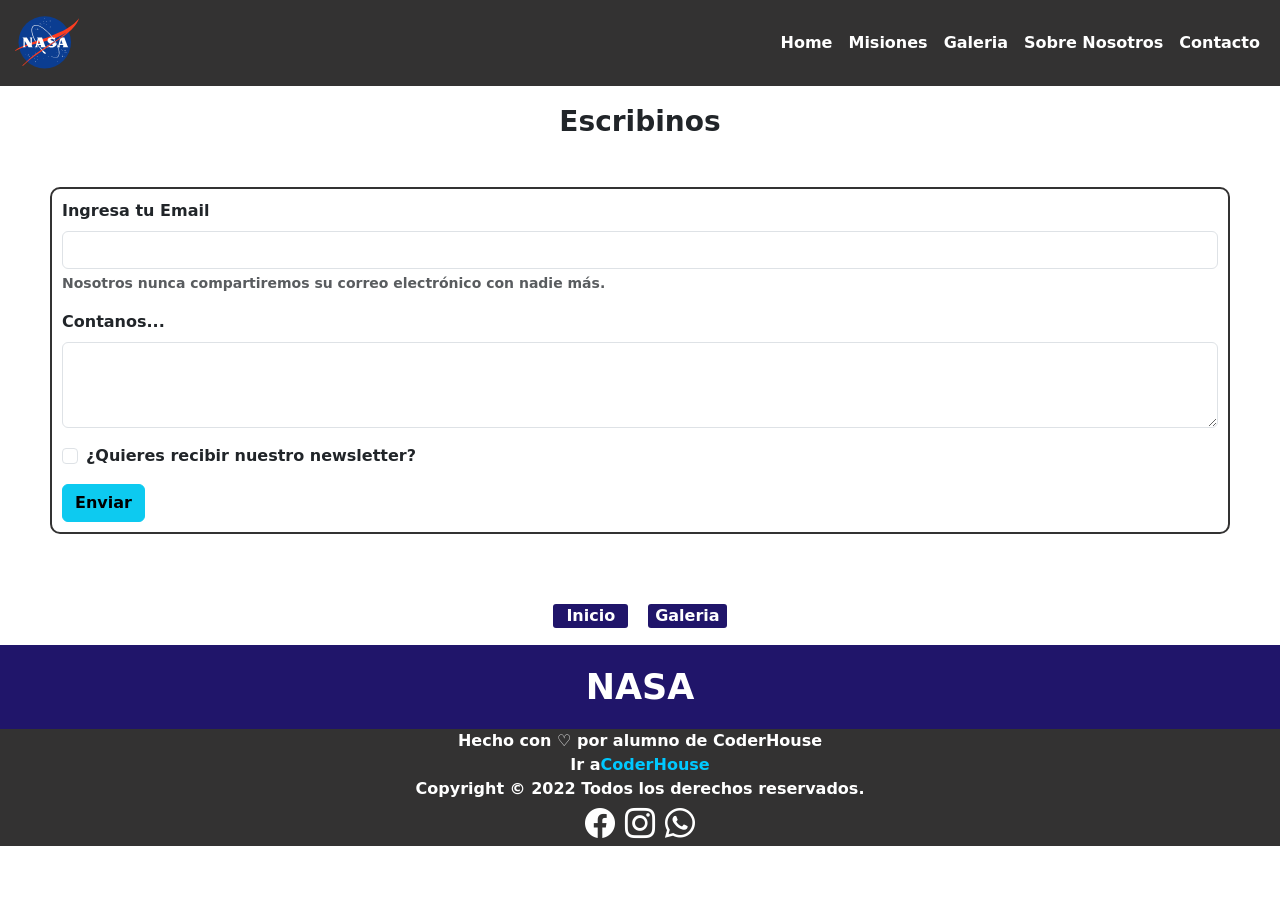
==== pages/contacto.html @ 82d35a12 "first commit" ====
<!DOCTYPE html>
<html lang="es">
<head>
    <meta charset="UTF-8">
    <meta http-equiv="X-UA-Compatible" content="IE=edge">
    <meta name="viewport" content="width=device-width, initial-scale=1.0">
    <meta name="description" content="Contacto de la Administración Nacional de Aeronáutica y el Espacio, más conocida como NASA">
    <meta name="keywords" content="contacto, fotos, imagenes del espacio, nasa, NASA, space, planets, moon, sun, earth">
    <link href="https://cdn.jsdelivr.net/npm/bootstrap@5.2.0-beta1/dist/css/bootstrap.min.css" rel="stylesheet" integrity="sha384-0evHe/X+R7YkIZDRvuzKMRqM+OrBnVFBL6DOitfPri4tjfHxaWutUpFmBp4vmVor" crossorigin="anonymous">
    <link rel="stylesheet" href="https://cdn.jsdelivr.net/npm/bootstrap-icons@1.8.3/font/bootstrap-icons.css">
    <link rel="stylesheet" href="../stylesheet/css/style.css">
    <link rel="icon" href="../assets/NASA.ico">
    <title>Nasa: Contacto</title>
</head>
<body>

    <!--nav-->
    <nav class="navbar navbar-expand-lg bg-gr fixed-top">
        <div class="container-fluid">
          <a class="navbar-brand" href="../index.html"><img src="../assets/nasa-logo.svg" alt="nasa-logo" class="logo"></a>
          <button class="navbar-toggler" type="button" data-bs-toggle="collapse" data-bs-target="#navbarNavDropdown" aria-controls="navbarNavDropdown" aria-expanded="false" aria-label="Toggle navigation">
            <span class="navbar-toggler-icon"></span>
          </button>
          <div class="collapse navbar-collapse justify-content-end" id="navbarNavDropdown">
            <ul class="navbar-nav">
              <li class="nav-item">
                <a class="nav-link bg-gra" href="../index.html">Home</a>
              </li>
              <li class="nav-item">
                <a class="nav-link bg-gra" href="misiones.html">Misiones</a>
              </li>
              <li class="nav-item">
                <a class="nav-link bg-gra" href="galeria.html">Galeria</a>
              </li>
              <li class="nav-item">
                <a class="nav-link bg-gra" href="sobre-nosotros.html">Sobre Nosotros</a>
              </li>
              <li class="nav-item">
                <a class="nav-link bg-gra" href="contacto.html">Contacto</a>
              </li>
            </ul>
          </div>
        </div>
    </nav>
    <!--end nav-->
    <!--header-->
    <header>
        <h1 class="h3 text-center mt-5 mb-5 fw-bold">Escribinos</h1>
    </header>
    <!--end header-->
    <!--main-->
    <main>
        <form class="formularioCss">
            <div class="mb-3">
              <label for="exampleInputEmail1" class="form-label">Ingresa tu Email</label>
              <input type="email" class="form-control" id="exampleInputEmail1" aria-describedby="emailHelp">
              <div id="emailHelp" class="form-text">Nosotros nunca compartiremos su correo electrónico con nadie más.</div>
            </div>
            <div class="mb-3">
                <label for="exampleFormControlTextarea1" class="form-label">Contanos...</label>
                <textarea class="form-control" id="exampleFormControlTextarea1" rows="3"></textarea>
            </div>
            <div class="mb-3 form-check">
              <input type="checkbox" class="form-check-input" id="exampleCheck1">
              <label class="form-check-label" for="exampleCheck1">¿Quieres recibir nuestro newsletter?</label>
            </div>
            <button type="submit" class="btn btn-info fw-bold">Enviar</button>
        </form>
        <article class="botons">
            <button class="btn-1"><a href="../index.html">Inicio</a></button>
            <button class="btn-2"><a href="galeria.html">Galeria</a></button>
        </article>
        <article>
            <div class="contenedor fw-bold"> NASA
            </div>
        </article>
    </main>
    <!--end main-->
    <!--footer-->
    <footer>
        <div class="footerText footerIcons">Hecho con ♡ por alumno de CoderHouse</div>
        <div class="footerText footerIcons">Ir a<a href="https://CoderHouse.com" target="_blank" class="footerText"> CoderHouse</a></div>
        <div class="footerText footerIcons">Copyright © 2022 Todos los derechos reservados.</div>
        <div class="footerIcons">
          <a href="https://facebook.com" target="_blank"><i class="bi bi-facebook iconsFooter"></i></a>
          <a href="https://instagram.com" target="_blank"><i class="bi bi-instagram iconsFooter"></i></a>
          <a href="https://whatsapp.com" target="_blank"><i class="bi bi-whatsapp iconsFooter"></i></a>
        </div>
    </footer>
      <!--end footer-->
    <!-- JavaScript-->
    <script src="https://cdn.jsdelivr.net/npm/bootstrap@5.2.0-beta1/dist/js/bootstrap.bundle.min.js"
     integrity="sha384-pprn3073KE6tl6bjs2QrFaJGz5/SUsLqktiwsUTF55Jfv3qYSDhgCecCxMW52nD2"
     crossorigin="anonymous">
    </script>
</body>
</html>
---- stylesheet/css/style.css ----
* {
  padding: 0;
  margin: 0;
  box-sizing: border-box;
}

.botons {
  display: flex;
  justify-content: center;
}

.btn-1, .btn-2 {
  background-color: #20156a;
  padding-left: 13px;
  padding-right: 13px;
  margin-left: 10px;
  margin-right: 10px;
  margin-bottom: 17px;
  border: 0;
  border-radius: 3px;
  font-weight: bold;
}
.btn-1 a, .btn-2 a {
  text-decoration: none;
  color: #ffffff;
}

.btn-2 {
  padding-left: 7px;
  padding-right: 7px;
}

.articleBox {
  display: flex;
  justify-content: center;
}
.articleBox .box {
  height: 25px;
  width: 60px;
  background-color: #20156a;
  color: #ffffff;
  border: 0px;
  border-radius: 5px;
  text-align: center;
  font-weight: bold;
  margin-top: 10px;
}

.contenedor {
  color: #ffffff;
  background-color: #20156a;
  text-align: center;
  padding: 1rem;
  font-size: 35px;
}

.logo {
  height: 60px;
}

header {
  margin-top: 105px;
}

.bg-gr {
  background-color: rgb(51, 50, 50);
}

.bg-gra {
  color: rgb(255, 255, 255) !important;
  font-weight: bold !important;
}

.bg-gra:hover {
  color: rgb(0, 200, 255) !important;
}

#parrafoText {
  background-color: rgb(255, 255, 255);
  border: 5px solid rgb(35, 35, 35);
  border-radius: 5px;
}

.formularioCss {
  margin-left: 50px;
  margin-right: 50px;
  margin-bottom: 70px;
  margin-top: 20px;
  border: 2px solid rgb(51, 50, 50);
  border-radius: 10px;
  padding: 10px;
  font-weight: bold;
}

.footerText {
  color: rgb(255, 255, 255);
  font-weight: bold;
}

.footerText a {
  text-decoration: none;
  color: rgb(0, 200, 255);
}

.footerIcons {
  display: flex;
  background-color: rgb(51, 50, 50);
  justify-content: center;
}

.bi-facebook:hover {
  color: #3b5998;
}

.bi-instagram:hover {
  color: #8a3ab9;
}

.bi-whatsapp:hover {
  color: #25D366;
}

.bi-instagram {
  margin-left: 10px;
  margin-right: 10px;
}

.iconsFooter {
  font-size: 30px;
  color: rgb(255, 255, 255);
}

/*# sourceMappingURL=style.css.map */
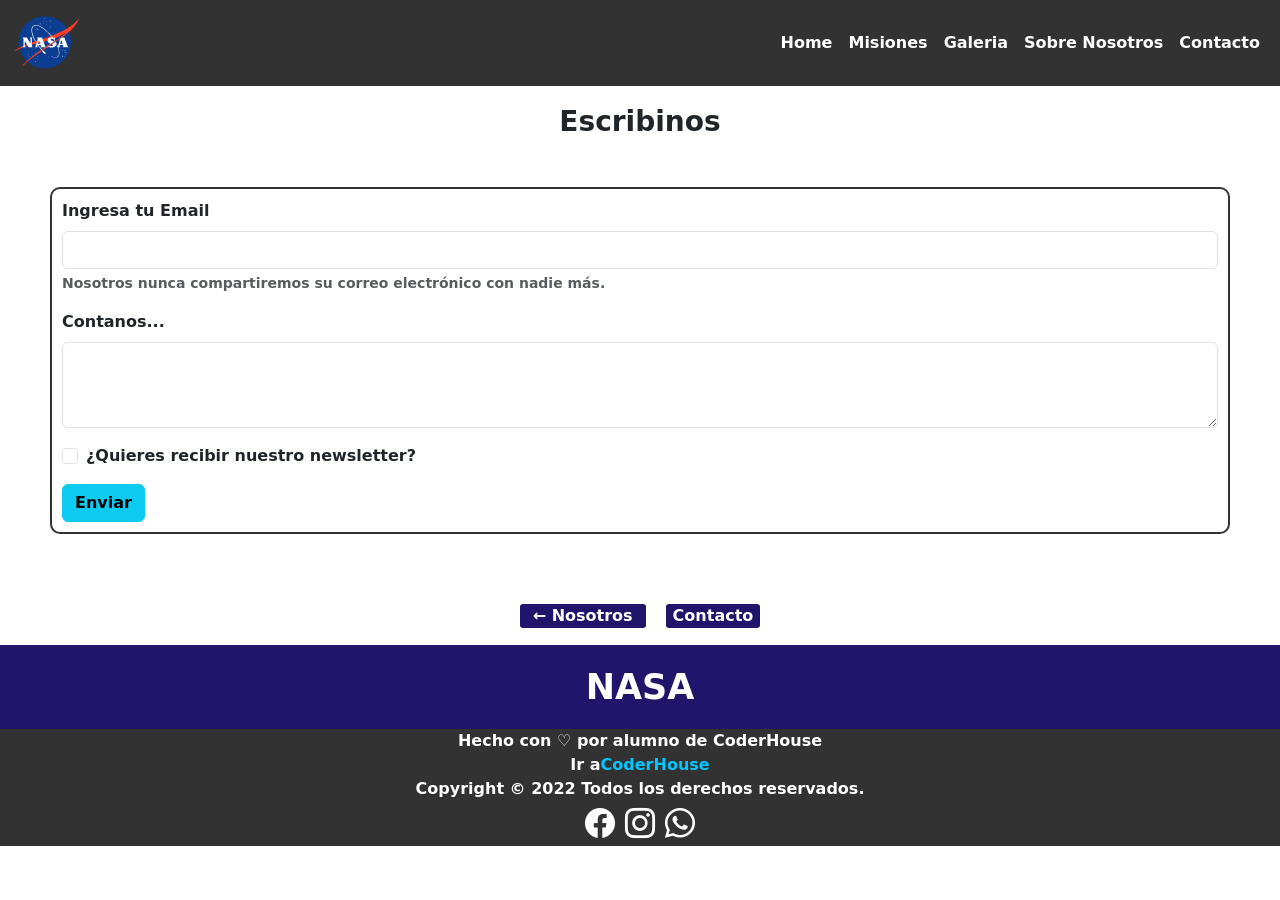
==== commit c012e402: "v2-commit" ====
--- a/pages/contacto.html
+++ b/pages/contacto.html
@@ -17,81 +17,82 @@
     <!--nav-->
     <nav class="navbar navbar-expand-lg bg-gr fixed-top">
         <div class="container-fluid">
-          <a class="navbar-brand" href="../index.html"><img src="../assets/nasa-logo.svg" alt="nasa-logo" class="logo"></a>
-          <button class="navbar-toggler" type="button" data-bs-toggle="collapse" data-bs-target="#navbarNavDropdown" aria-controls="navbarNavDropdown" aria-expanded="false" aria-label="Toggle navigation">
-            <span class="navbar-toggler-icon"></span>
-          </button>
-          <div class="collapse navbar-collapse justify-content-end" id="navbarNavDropdown">
-            <ul class="navbar-nav">
-              <li class="nav-item">
-                <a class="nav-link bg-gra" href="../index.html">Home</a>
-              </li>
-              <li class="nav-item">
-                <a class="nav-link bg-gra" href="misiones.html">Misiones</a>
-              </li>
-              <li class="nav-item">
-                <a class="nav-link bg-gra" href="galeria.html">Galeria</a>
-              </li>
-              <li class="nav-item">
-                <a class="nav-link bg-gra" href="sobre-nosotros.html">Sobre Nosotros</a>
-              </li>
-              <li class="nav-item">
-                <a class="nav-link bg-gra" href="contacto.html">Contacto</a>
-              </li>
-            </ul>
-          </div>
+            <a class="navbar-brand" href="../index.html"><img src="../assets/nasa-logo.svg" alt="nasa-logo" class="logo"></a>
+            <button class="navbar-toggler" type="button" data-bs-toggle="collapse" data-bs-target="#navbarNavDropdown" aria-controls="navbarNavDropdown" aria-expanded="false" aria-label="Toggle navigation">
+                <span class="navbar-toggler-icon"></span>
+            </button>
+            <div class="collapse navbar-collapse justify-content-end" id="navbarNavDropdown">
+                <ul class="navbar-nav">
+                    <li class="nav-item">
+                        <a class="nav-link bg-gra" href="../index.html">Home</a>
+                    </li>
+                    <li class="nav-item">
+                        <a class="nav-link bg-gra" href="misiones.html">Misiones</a>
+                    </li>
+                    <li class="nav-item">
+                        <a class="nav-link bg-gra" href="galeria.html">Galeria</a>
+                    </li>
+                    <li class="nav-item">
+                        <a class="nav-link bg-gra" href="sobre-nosotros.html">Sobre Nosotros</a>
+                    </li>
+                    <li class="nav-item">
+                        <a class="nav-link bg-gra" href="contacto.html">Contacto</a>
+                    </li>
+                </ul>
+            </div>
         </div>
     </nav>
-    <!--end nav-->
+
     <!--header-->
     <header>
         <h1 class="h3 text-center mt-5 mb-5 fw-bold">Escribinos</h1>
     </header>
-    <!--end header-->
+
     <!--main-->
     <main>
         <form class="formularioCss">
             <div class="mb-3">
-              <label for="exampleInputEmail1" class="form-label">Ingresa tu Email</label>
-              <input type="email" class="form-control" id="exampleInputEmail1" aria-describedby="emailHelp">
-              <div id="emailHelp" class="form-text">Nosotros nunca compartiremos su correo electrónico con nadie más.</div>
+                <label for="exampleInputEmail1" class="form-label">Ingresa tu Email</label>
+                <input type="email" class="form-control" id="exampleInputEmail1" aria-describedby="emailHelp">
+                <div id="emailHelp" class="form-text">Nosotros nunca compartiremos su correo electrónico con nadie más.</div>
             </div>
             <div class="mb-3">
                 <label for="exampleFormControlTextarea1" class="form-label">Contanos...</label>
                 <textarea class="form-control" id="exampleFormControlTextarea1" rows="3"></textarea>
             </div>
             <div class="mb-3 form-check">
-              <input type="checkbox" class="form-check-input" id="exampleCheck1">
-              <label class="form-check-label" for="exampleCheck1">¿Quieres recibir nuestro newsletter?</label>
+                <input type="checkbox" class="form-check-input" id="exampleCheck1">
+                <label class="form-check-label" for="exampleCheck1">¿Quieres recibir nuestro newsletter?</label>
             </div>
             <button type="submit" class="btn btn-info fw-bold">Enviar</button>
         </form>
         <article class="botons">
-            <button class="btn-1"><a href="../index.html">Inicio</a></button>
-            <button class="btn-2"><a href="galeria.html">Galeria</a></button>
+            <button class="btn-1"><a href="sobre-nosotros.html">← Nosotros</a></button>
+            <button class="btn-2"><a href="contacto.html">Contacto</a></button>
         </article>
         <article>
             <div class="contenedor fw-bold"> NASA
             </div>
         </article>
     </main>
-    <!--end main-->
+
     <!--footer-->
     <footer>
         <div class="footerText footerIcons">Hecho con ♡ por alumno de CoderHouse</div>
         <div class="footerText footerIcons">Ir a<a href="https://CoderHouse.com" target="_blank" class="footerText"> CoderHouse</a></div>
         <div class="footerText footerIcons">Copyright © 2022 Todos los derechos reservados.</div>
         <div class="footerIcons">
-          <a href="https://facebook.com" target="_blank"><i class="bi bi-facebook iconsFooter"></i></a>
-          <a href="https://instagram.com" target="_blank"><i class="bi bi-instagram iconsFooter"></i></a>
-          <a href="https://whatsapp.com" target="_blank"><i class="bi bi-whatsapp iconsFooter"></i></a>
+            <a href="https://facebook.com" target="_blank"><i class="bi bi-facebook iconsFooter"></i></a>
+            <a href="https://instagram.com" target="_blank"><i class="bi bi-instagram iconsFooter"></i></a>
+            <a href="https://whatsapp.com" target="_blank"><i class="bi bi-whatsapp iconsFooter"></i></a>
         </div>
     </footer>
-      <!--end footer-->
+
     <!-- JavaScript-->
     <script src="https://cdn.jsdelivr.net/npm/bootstrap@5.2.0-beta1/dist/js/bootstrap.bundle.min.js"
      integrity="sha384-pprn3073KE6tl6bjs2QrFaJGz5/SUsLqktiwsUTF55Jfv3qYSDhgCecCxMW52nD2"
      crossorigin="anonymous">
     </script>
+
 </body>
 </html>
